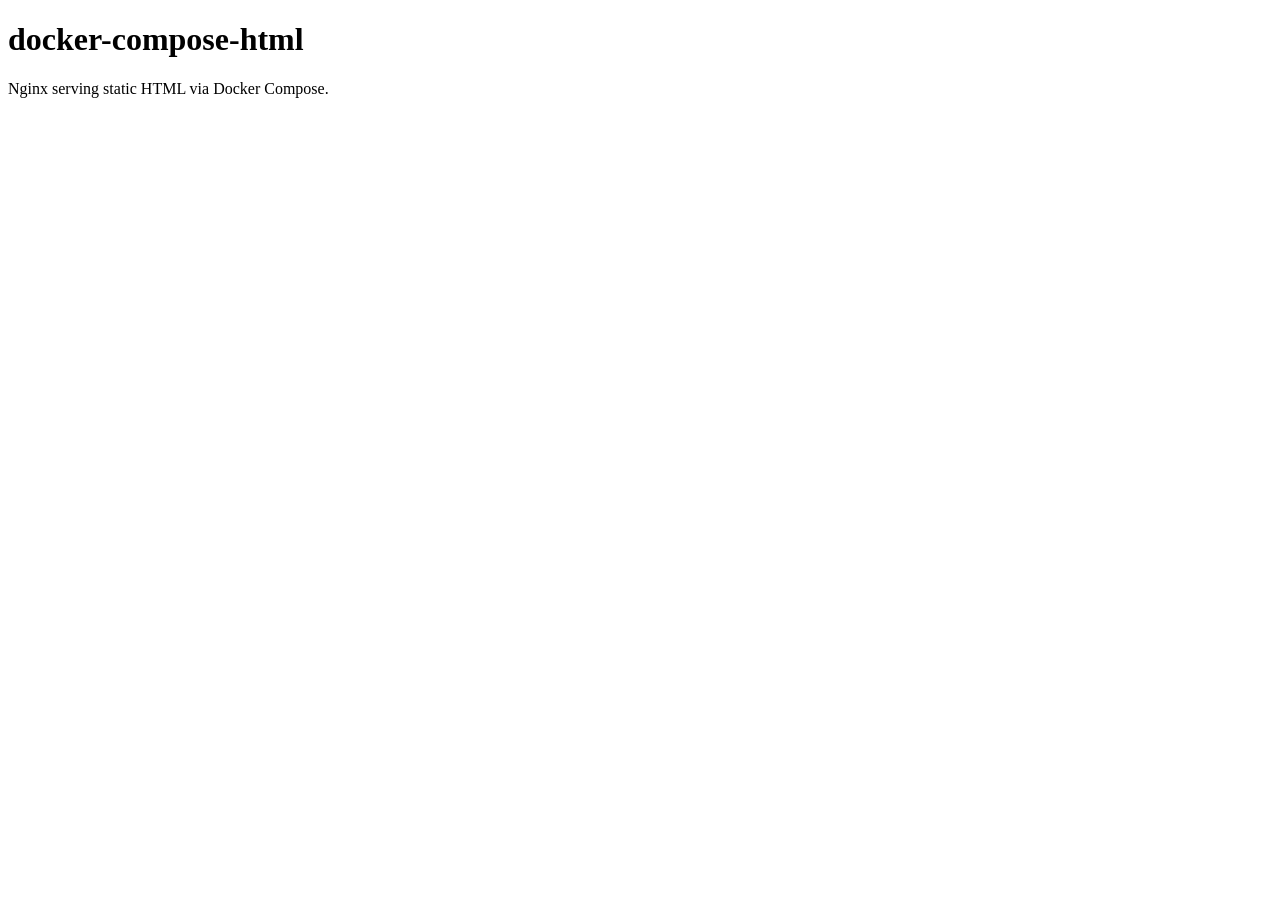
==== www/index.html @ 6b7955e8 "feat: add docker compose and nginx static html setup Add root docker-compose.yaml with service web e" ====
<!DOCTYPE html>
<html lang="en">
<head>
  <meta charset="UTF-8">
  <meta name="viewport" content="width=device-width, initial-scale=1.0">
  <meta name="generator" content="docker-compose-html">
  <title>docker-compose-html</title>
</head>
<body>
  <main>
    <h1>docker-compose-html</h1>
    <p>Nginx serving static HTML via Docker Compose.</p>
  </main>
</body>
</html>
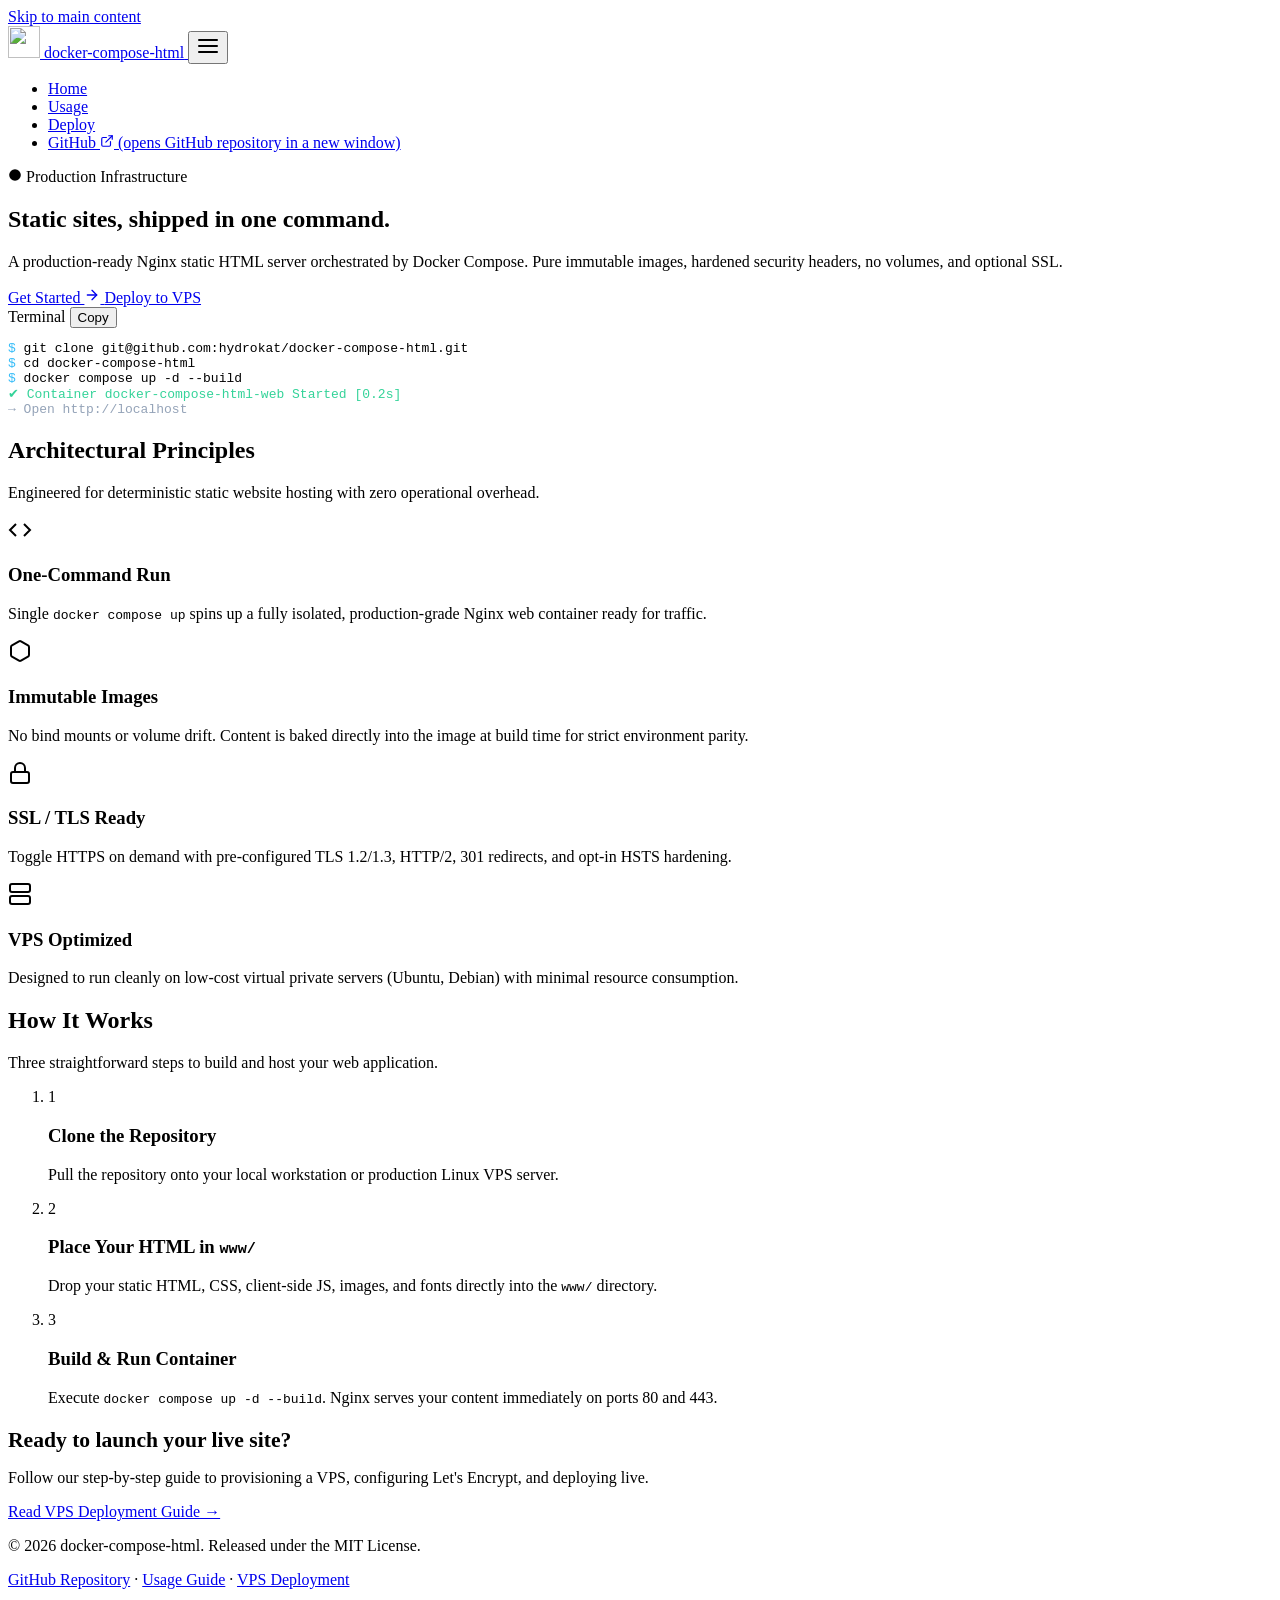
==== commit 0590fe30: "feat: add corporate website shell with design system and scripts Create corporate static site archit" ====
--- a/www/index.html
+++ b/www/index.html
@@ -4,12 +4,194 @@
   <meta charset="UTF-8">
   <meta name="viewport" content="width=device-width, initial-scale=1.0">
   <meta name="generator" content="docker-compose-html">
-  <title>docker-compose-html</title>
+  <meta name="description" content="Production-ready static HTML server with Nginx and Docker Compose. Single command deployment, immutable images, and optional SSL.">
+  <title>docker-compose-html · Nginx Static Site Architecture</title>
+  <link rel="icon" type="image/svg+xml" href="/favicon.svg">
+  <link rel="stylesheet" href="/assets/css/styles.css">
 </head>
 <body>
-  <main>
-    <h1>docker-compose-html</h1>
-    <p>Nginx serving static HTML via Docker Compose.</p>
+  <a href="#main-content" class="skip-link">Skip to main content</a>
+  <div id="aria-status" class="sr-only" aria-live="polite"></div>
+
+  <header class="site-header">
+    <div class="container">
+      <a href="/" class="brand" aria-label="docker-compose-html homepage">
+        <img src="/assets/img/logo.svg" alt="" class="brand-logo" width="32" height="32">
+        <span>docker-compose-html</span>
+      </a>
+
+      <button type="button" class="nav-toggle" aria-controls="nav-menu" aria-expanded="false" aria-label="Toggle navigation menu">
+        <svg width="24" height="24" viewBox="0 0 24 24" fill="none" stroke="currentColor" stroke-width="2" stroke-linecap="round" stroke-linejoin="round" aria-hidden="true">
+          <line x1="3" y1="12" x2="21" y2="12"></line>
+          <line x1="3" y1="6" x2="21" y2="6"></line>
+          <line x1="3" y1="18" x2="21" y2="18"></line>
+        </svg>
+      </button>
+
+      <ul id="nav-menu" class="nav-menu" aria-expanded="false">
+        <li><a href="/" class="nav-link" aria-current="page">Home</a></li>
+        <li><a href="/usage.html" class="nav-link">Usage</a></li>
+        <li><a href="/deploy.html" class="nav-link">Deploy</a></li>
+        <li>
+          <a href="https://github.com/hydrokat/docker-compose-html" class="nav-link nav-external" target="_blank" rel="noopener noreferrer">
+            GitHub
+            <svg width="14" height="14" viewBox="0 0 24 24" fill="none" stroke="currentColor" stroke-width="2" stroke-linecap="round" stroke-linejoin="round" aria-hidden="true">
+              <path d="M18 13v6a2 2 0 0 1-2 2H5a2 2 0 0 1-2-2V8a2 2 0 0 1 2-2h6"></path>
+              <polyline points="15 3 21 3 21 9"></polyline>
+              <line x1="10" y1="14" x2="21" y2="3"></line>
+            </svg>
+            <span class="sr-only">(opens GitHub repository in a new window)</span>
+          </a>
+        </li>
+      </ul>
+    </div>
+  </header>
+
+  <main id="main-content">
+    <section class="hero">
+      <div class="container hero-grid">
+        <div>
+          <div class="badge">
+            <svg width="14" height="14" viewBox="0 0 24 24" fill="currentColor" aria-hidden="true">
+              <circle cx="12" cy="12" r="10"></circle>
+            </svg>
+            Production Infrastructure
+          </div>
+          <h1 class="hero-title">
+            Static sites, shipped in <span class="hero-title-accent">one command</span>.
+          </h1>
+          <p class="hero-subtitle">
+            A production-ready Nginx static HTML server orchestrated by Docker Compose. Pure immutable images, hardened security headers, no volumes, and optional SSL.
+          </p>
+          <div class="hero-actions">
+            <a href="/usage.html" class="btn btn-primary">
+              Get Started
+              <svg width="16" height="16" viewBox="0 0 24 24" fill="none" stroke="currentColor" stroke-width="2" stroke-linecap="round" stroke-linejoin="round" aria-hidden="true">
+                <line x1="5" y1="12" x2="19" y2="12"></line>
+                <polyline points="12 5 19 12 12 19"></polyline>
+              </svg>
+            </a>
+            <a href="/deploy.html" class="btn btn-secondary">Deploy to VPS</a>
+          </div>
+        </div>
+
+        <div>
+          <div class="code-card">
+            <div class="code-header">
+              <span class="code-title">Terminal</span>
+              <button type="button" class="copy-btn" aria-label="Copy code to clipboard">Copy</button>
+            </div>
+            <pre><code><span style="color: #38bdf8;">$</span> git clone git@github.com:hydrokat/docker-compose-html.git
+<span style="color: #38bdf8;">$</span> cd docker-compose-html
+<span style="color: #38bdf8;">$</span> docker compose up -d --build
+<span style="color: #34d399;">✔ Container docker-compose-html-web Started [0.2s]</span>
+<span style="color: #94a3b8;">→ Open http://localhost</span></code></pre>
+          </div>
+        </div>
+      </div>
+    </section>
+
+    <section class="section">
+      <div class="container">
+        <h2 class="section-title">Architectural Principles</h2>
+        <p class="section-subtitle">Engineered for deterministic static website hosting with zero operational overhead.</p>
+
+        <div class="features-grid">
+          <article class="feature-card">
+            <div class="feature-icon" aria-hidden="true">
+              <svg width="24" height="24" viewBox="0 0 24 24" fill="none" stroke="currentColor" stroke-width="2">
+                <polyline points="16 18 22 12 16 6"></polyline>
+                <polyline points="8 6 2 12 8 18"></polyline>
+              </svg>
+            </div>
+            <h3 class="feature-title">One-Command Run</h3>
+            <p class="feature-desc">Single <code>docker compose up</code> spins up a fully isolated, production-grade Nginx web container ready for traffic.</p>
+          </article>
+
+          <article class="feature-card">
+            <div class="feature-icon" aria-hidden="true">
+              <svg width="24" height="24" viewBox="0 0 24 24" fill="none" stroke="currentColor" stroke-width="2">
+                <path d="M21 16V8a2 2 0 0 0-1-1.73l-7-4a2 2 0 0 0-2 0l-7 4A2 2 0 0 0 3 8v8a2 2 0 0 0 1 1.73l7 4a2 2 0 0 0 2 0l7-4A2 2 0 0 0 21 16z"></path>
+              </svg>
+            </div>
+            <h3 class="feature-title">Immutable Images</h3>
+            <p class="feature-desc">No bind mounts or volume drift. Content is baked directly into the image at build time for strict environment parity.</p>
+          </article>
+
+          <article class="feature-card">
+            <div class="feature-icon" aria-hidden="true">
+              <svg width="24" height="24" viewBox="0 0 24 24" fill="none" stroke="currentColor" stroke-width="2">
+                <rect x="3" y="11" width="18" height="11" rx="2" ry="2"></rect>
+                <path d="M7 11V7a5 5 0 0 1 10 0v4"></path>
+              </svg>
+            </div>
+            <h3 class="feature-title">SSL / TLS Ready</h3>
+            <p class="feature-desc">Toggle HTTPS on demand with pre-configured TLS 1.2/1.3, HTTP/2, 301 redirects, and opt-in HSTS hardening.</p>
+          </article>
+
+          <article class="feature-card">
+            <div class="feature-icon" aria-hidden="true">
+              <svg width="24" height="24" viewBox="0 0 24 24" fill="none" stroke="currentColor" stroke-width="2">
+                <rect x="2" y="2" width="20" height="8" rx="2" ry="2"></rect>
+                <rect x="2" y="14" width="20" height="8" rx="2" ry="2"></rect>
+                <line x1="6" y1="6" x2="6.01" y2="6"></line>
+                <line x1="6" y1="18" x2="6.01" y2="18"></line>
+              </svg>
+            </div>
+            <h3 class="feature-title">VPS Optimized</h3>
+            <p class="feature-desc">Designed to run cleanly on low-cost virtual private servers (Ubuntu, Debian) with minimal resource consumption.</p>
+          </article>
+        </div>
+      </div>
+    </section>
+
+    <section class="section" style="background-color: var(--color-surface); border-top: 1px solid var(--color-border); border-bottom: 1px solid var(--color-border);">
+      <div class="container">
+        <h2 class="section-title">How It Works</h2>
+        <p class="section-subtitle">Three straightforward steps to build and host your web application.</p>
+
+        <ol class="steps-list">
+          <li class="step-item">
+            <span class="step-num">1</span>
+            <h3 class="step-title">Clone the Repository</h3>
+            <p class="step-desc">Pull the repository onto your local workstation or production Linux VPS server.</p>
+          </li>
+          <li class="step-item">
+            <span class="step-num">2</span>
+            <h3 class="step-title">Place Your HTML in <code>www/</code></h3>
+            <p class="step-desc">Drop your static HTML, CSS, client-side JS, images, and fonts directly into the <code>www/</code> directory.</p>
+          </li>
+          <li class="step-item">
+            <span class="step-num">3</span>
+            <h3 class="step-title">Build &amp; Run Container</h3>
+            <p class="step-desc">Execute <code>docker compose up -d --build</code>. Nginx serves your content immediately on ports 80 and 443.</p>
+          </li>
+        </ol>
+
+        <div class="cta-band">
+          <div>
+            <h3 style="font-size: 1.35rem; font-weight: 700; margin-bottom: 0.25rem;">Ready to launch your live site?</h3>
+            <p style="color: var(--color-text-muted);">Follow our step-by-step guide to provisioning a VPS, configuring Let's Encrypt, and deploying live.</p>
+          </div>
+          <a href="/deploy.html" class="btn btn-primary" style="white-space: nowrap;">Read VPS Deployment Guide →</a>
+        </div>
+      </div>
+    </section>
   </main>
+
+  <footer class="site-footer">
+    <div class="container footer-content">
+      <p>&copy; <span class="current-year">2026</span> docker-compose-html. Released under the MIT License.</p>
+      <p>
+        <a href="https://github.com/hydrokat/docker-compose-html" target="_blank" rel="noopener noreferrer">GitHub Repository</a>
+        &middot;
+        <a href="/usage.html">Usage Guide</a>
+        &middot;
+        <a href="/deploy.html">VPS Deployment</a>
+      </p>
+    </div>
+  </footer>
+
+  <script type="module" src="/assets/js/main.js"></script>
 </body>
 </html>
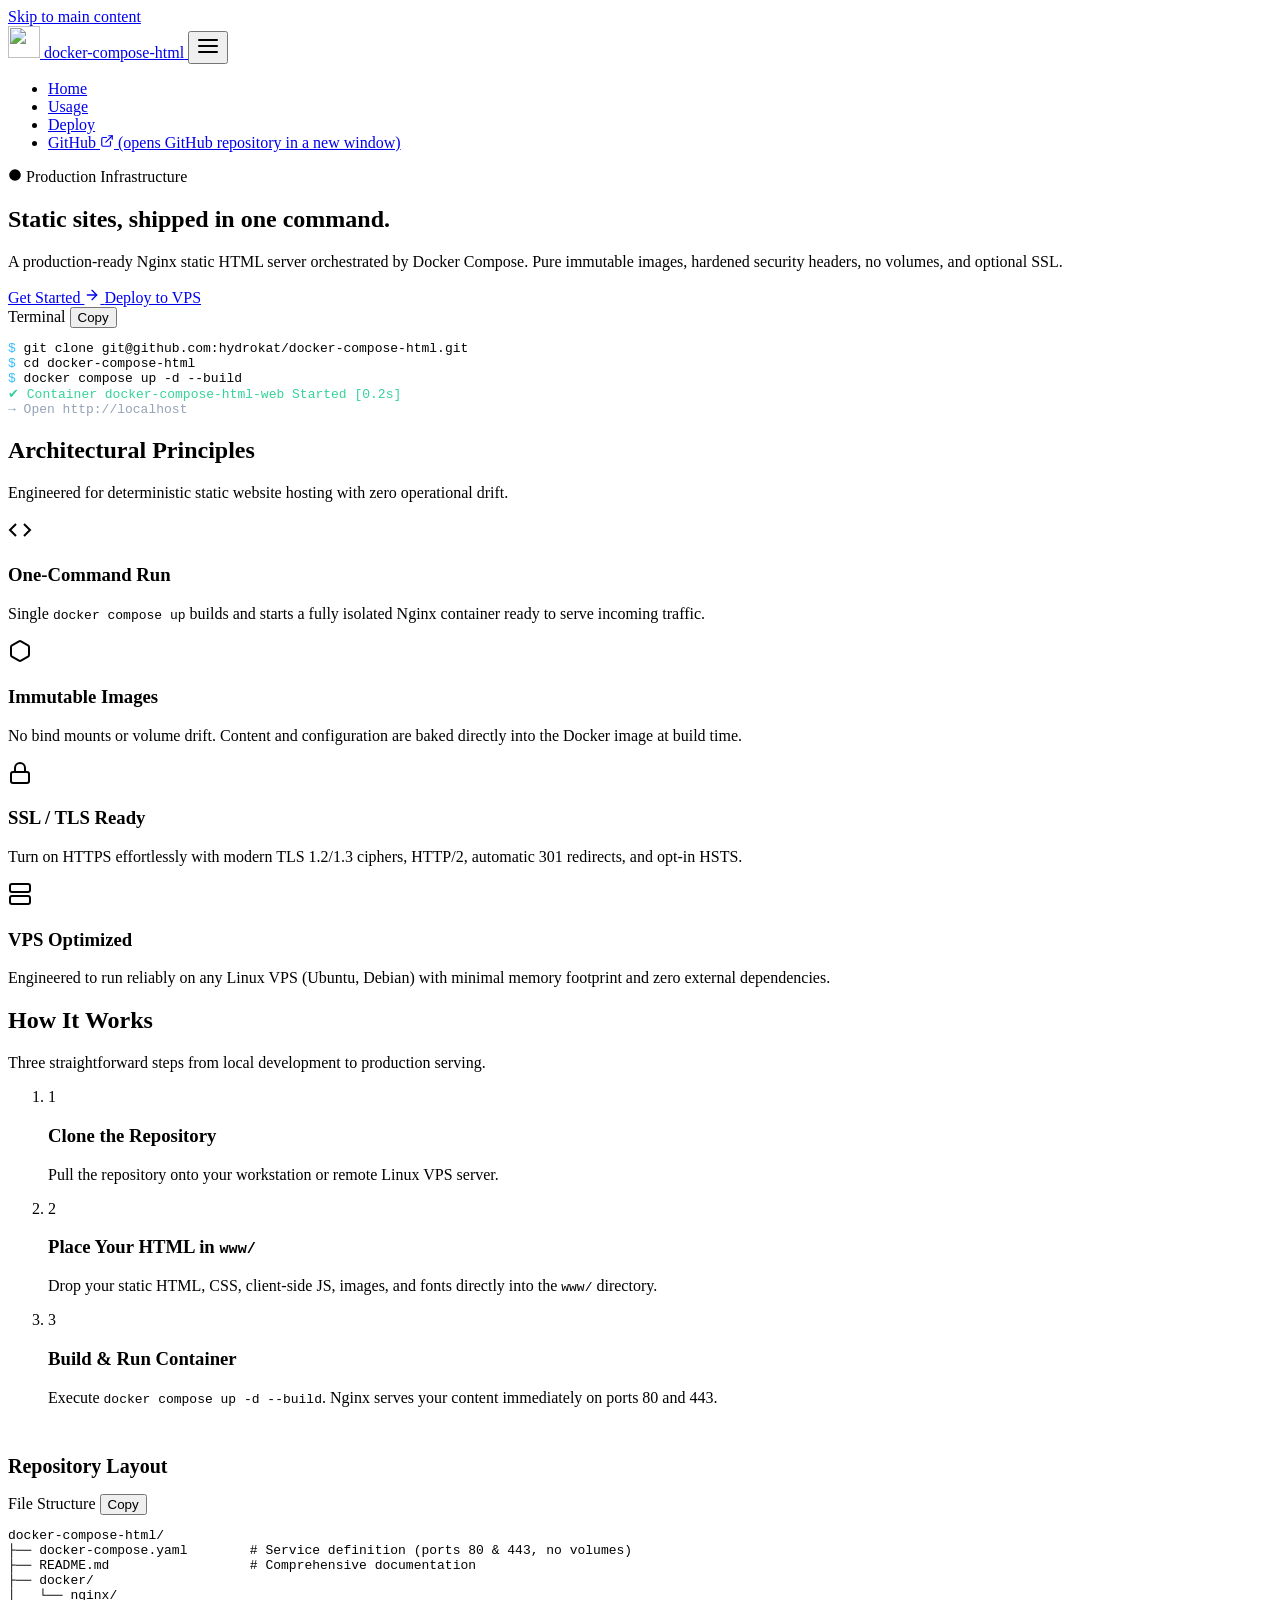
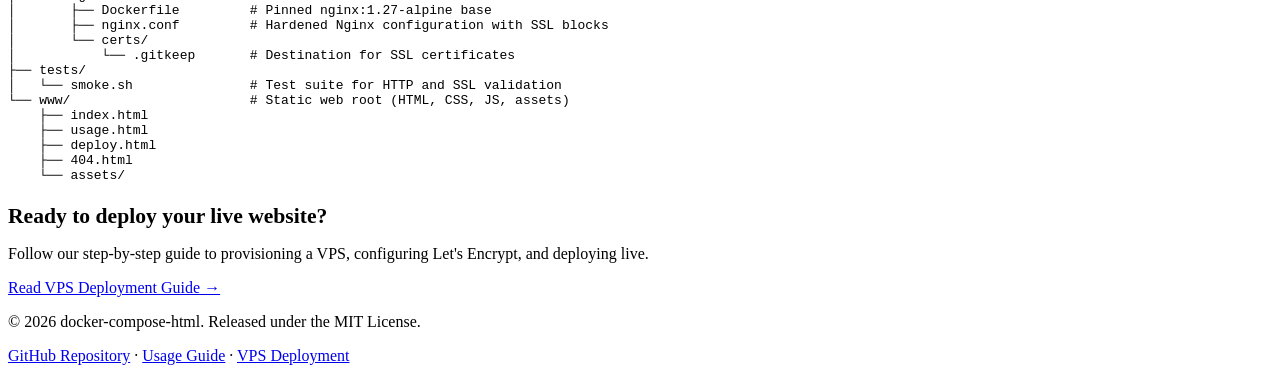
==== commit 54456950: "feat: complete corporate website content and VPS deployment guide Add comprehensive technical conten" ====
--- a/www/index.html
+++ b/www/index.html
@@ -4,7 +4,11 @@
   <meta charset="UTF-8">
   <meta name="viewport" content="width=device-width, initial-scale=1.0">
   <meta name="generator" content="docker-compose-html">
-  <meta name="description" content="Production-ready static HTML server with Nginx and Docker Compose. Single command deployment, immutable images, and optional SSL.">
+  <meta name="description" content="Production-ready Nginx static HTML server orchestrated by Docker Compose. Single-command startup, immutable image architecture, hardened security headers, and optional SSL.">
+  <meta property="og:title" content="docker-compose-html · Nginx Static Site Architecture">
+  <meta property="og:description" content="Production-ready static HTML server with Nginx and Docker Compose. Single command deployment, immutable images, and optional SSL.">
+  <meta property="og:type" content="website">
+  <meta property="og:url" content="https://github.com/hydrokat/docker-compose-html">
   <title>docker-compose-html · Nginx Static Site Architecture</title>
   <link rel="icon" type="image/svg+xml" href="/favicon.svg">
   <link rel="stylesheet" href="/assets/css/styles.css">
@@ -94,7 +98,7 @@
     <section class="section">
       <div class="container">
         <h2 class="section-title">Architectural Principles</h2>
-        <p class="section-subtitle">Engineered for deterministic static website hosting with zero operational overhead.</p>
+        <p class="section-subtitle">Engineered for deterministic static website hosting with zero operational drift.</p>
 
         <div class="features-grid">
           <article class="feature-card">
@@ -105,7 +109,7 @@
               </svg>
             </div>
             <h3 class="feature-title">One-Command Run</h3>
-            <p class="feature-desc">Single <code>docker compose up</code> spins up a fully isolated, production-grade Nginx web container ready for traffic.</p>
+            <p class="feature-desc">Single <code>docker compose up</code> builds and starts a fully isolated Nginx container ready to serve incoming traffic.</p>
           </article>
 
           <article class="feature-card">
@@ -115,7 +119,7 @@
               </svg>
             </div>
             <h3 class="feature-title">Immutable Images</h3>
-            <p class="feature-desc">No bind mounts or volume drift. Content is baked directly into the image at build time for strict environment parity.</p>
+            <p class="feature-desc">No bind mounts or volume drift. Content and configuration are baked directly into the Docker image at build time.</p>
           </article>
 
           <article class="feature-card">
@@ -126,7 +130,7 @@
               </svg>
             </div>
             <h3 class="feature-title">SSL / TLS Ready</h3>
-            <p class="feature-desc">Toggle HTTPS on demand with pre-configured TLS 1.2/1.3, HTTP/2, 301 redirects, and opt-in HSTS hardening.</p>
+            <p class="feature-desc">Turn on HTTPS effortlessly with modern TLS 1.2/1.3 ciphers, HTTP/2, automatic 301 redirects, and opt-in HSTS.</p>
           </article>
 
           <article class="feature-card">
@@ -139,7 +143,7 @@
               </svg>
             </div>
             <h3 class="feature-title">VPS Optimized</h3>
-            <p class="feature-desc">Designed to run cleanly on low-cost virtual private servers (Ubuntu, Debian) with minimal resource consumption.</p>
+            <p class="feature-desc">Engineered to run reliably on any Linux VPS (Ubuntu, Debian) with minimal memory footprint and zero external dependencies.</p>
           </article>
         </div>
       </div>
@@ -148,13 +152,13 @@
     <section class="section" style="background-color: var(--color-surface); border-top: 1px solid var(--color-border); border-bottom: 1px solid var(--color-border);">
       <div class="container">
         <h2 class="section-title">How It Works</h2>
-        <p class="section-subtitle">Three straightforward steps to build and host your web application.</p>
+        <p class="section-subtitle">Three straightforward steps from local development to production serving.</p>
 
         <ol class="steps-list">
           <li class="step-item">
             <span class="step-num">1</span>
             <h3 class="step-title">Clone the Repository</h3>
-            <p class="step-desc">Pull the repository onto your local workstation or production Linux VPS server.</p>
+            <p class="step-desc">Pull the repository onto your workstation or remote Linux VPS server.</p>
           </li>
           <li class="step-item">
             <span class="step-num">2</span>
@@ -168,9 +172,36 @@
           </li>
         </ol>
 
+        <div style="margin-top: 3rem;">
+          <h3 style="font-size: 1.25rem; font-weight: 700; margin-bottom: 1rem;">Repository Layout</h3>
+          <div class="code-card">
+            <div class="code-header">
+              <span class="code-title">File Structure</span>
+              <button type="button" class="copy-btn" aria-label="Copy file tree">Copy</button>
+            </div>
+            <pre><code>docker-compose-html/
+├── docker-compose.yaml        # Service definition (ports 80 &amp; 443, no volumes)
+├── README.md                  # Comprehensive documentation
+├── docker/
+│   └── nginx/
+│       ├── Dockerfile         # Pinned nginx:1.27-alpine base
+│       ├── nginx.conf         # Hardened Nginx configuration with SSL blocks
+│       └── certs/
+│           └── .gitkeep       # Destination for SSL certificates
+├── tests/
+│   └── smoke.sh               # Test suite for HTTP and SSL validation
+└── www/                       # Static web root (HTML, CSS, JS, assets)
+    ├── index.html
+    ├── usage.html
+    ├── deploy.html
+    ├── 404.html
+    └── assets/</code></pre>
+          </div>
+        </div>
+
         <div class="cta-band">
           <div>
-            <h3 style="font-size: 1.35rem; font-weight: 700; margin-bottom: 0.25rem;">Ready to launch your live site?</h3>
+            <h3 style="font-size: 1.35rem; font-weight: 700; margin-bottom: 0.25rem;">Ready to deploy your live website?</h3>
             <p style="color: var(--color-text-muted);">Follow our step-by-step guide to provisioning a VPS, configuring Let's Encrypt, and deploying live.</p>
           </div>
           <a href="/deploy.html" class="btn btn-primary" style="white-space: nowrap;">Read VPS Deployment Guide →</a>
